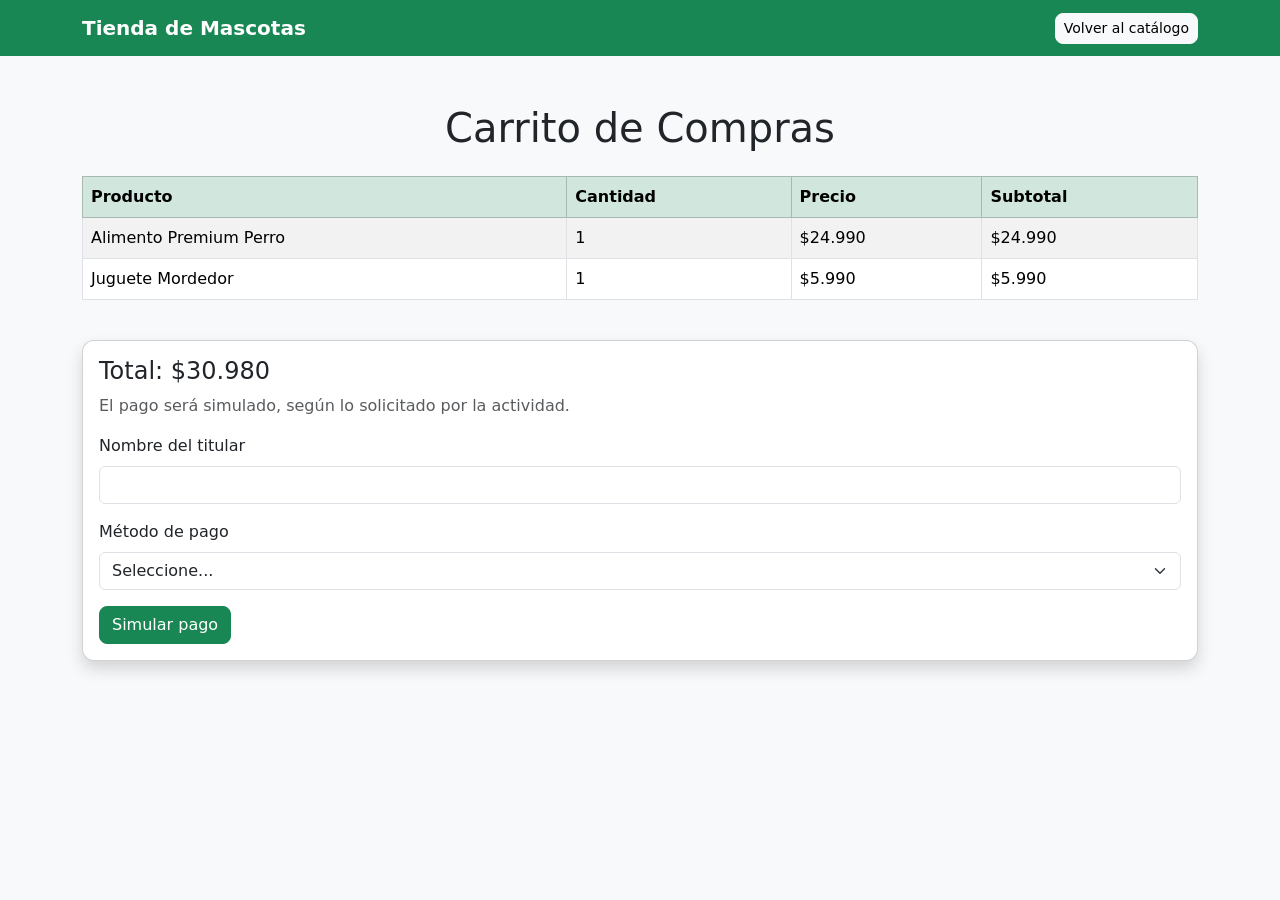
==== pages/carrito.html @ 1ff8a589 "se finaliza gran parte del programa" ====
<!DOCTYPE html>
<html lang="es">
<head>
    <meta charset="UTF-8">
    <meta name="viewport" content="width=device-width, initial-scale=1.0">
    <title>Carrito</title>

    <link href="https://cdn.jsdelivr.net/npm/bootstrap@5.3.3/dist/css/bootstrap.min.css" rel="stylesheet">
    <link rel="stylesheet" href="../css/styles.css">
</head>
<body>

<nav class="navbar navbar-expand-lg navbar-dark bg-success">
    <div class="container">
        <a class="navbar-brand" href="../index.html">Tienda de Mascotas</a>
        <a class="btn btn-light btn-sm" href="catalogo.html">Volver al catálogo</a>
    </div>
</nav>

<main class="container my-5">
    <h1 class="text-center mb-4">Carrito de Compras</h1>

    <div class="table-responsive">
        <table class="table table-bordered table-striped align-middle">
            <thead class="table-success">
            <tr>
                <th>Producto</th>
                <th>Cantidad</th>
                <th>Precio</th>
                <th>Subtotal</th>
            </tr>
            </thead>
            <tbody>
            <tr>
                <td>Alimento Premium Perro</td>
                <td>1</td>
                <td>$24.990</td>
                <td>$24.990</td>
            </tr>
            <tr>
                <td>Juguete Mordedor</td>
                <td>1</td>
                <td>$5.990</td>
                <td>$5.990</td>
            </tr>
            </tbody>
        </table>
    </div>

    <div class="card shadow mt-4">
        <div class="card-body">
            <h4>Total: $30.980</h4>
            <p class="text-muted">
                El pago será simulado, según lo solicitado por la actividad.
            </p>

            <form id="pagoForm">
                <div class="mb-3">
                    <label class="form-label">Nombre del titular</label>
                    <input type="text" id="titularPago" class="form-control" required>
                </div>

                <div class="mb-3">
                    <label class="form-label">Método de pago</label>
                    <select id="metodoPago" class="form-select" required>
                        <option value="">Seleccione...</option>
                        <option value="debito">Débito</option>
                        <option value="credito">Crédito</option>
                        <option value="transferencia">Transferencia</option>
                    </select>
                </div>

                <button type="submit" class="btn btn-success">Simular pago</button>
            </form>
        </div>
    </div>
</main>

<script src="../js/main.js"></script>
</body>
</html>
---- css/styles.css ----
body {
    background-color: #f8f9fa;
}

.card {
    border-radius: 12px;
}

.navbar-brand {
    font-weight: bold;
}

.card-img-top {
    height: 220px;
    object-fit: cover;
}

.btn {
    border-radius: 8px;
}

footer {
    margin-top: 40px;
}

@media (max-width: 576px) {
    h1 {
        font-size: 1.8rem;
    }

    .navbar .btn {
        margin-top: 6px;
    }
}
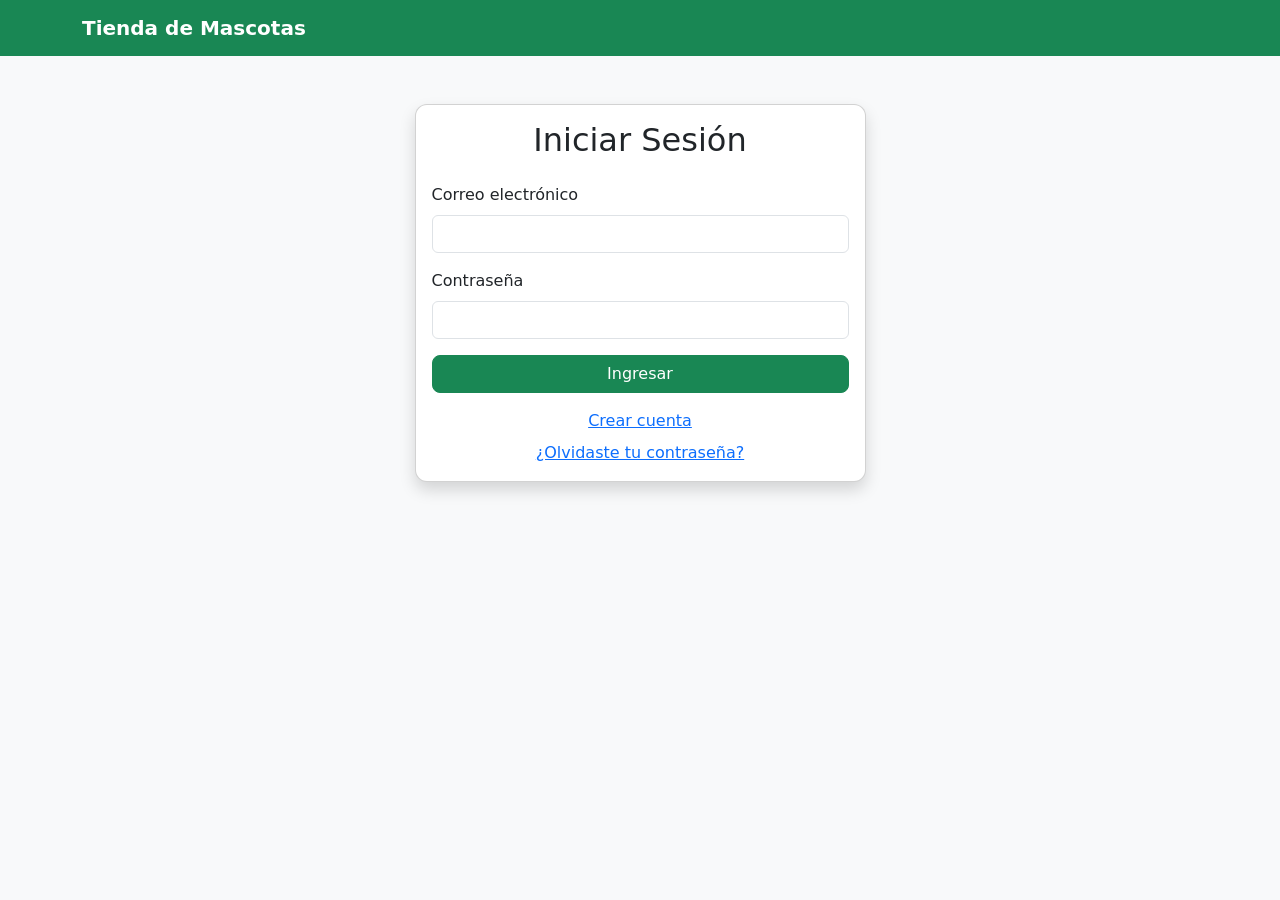
==== commit 263263d6: "commit arregla bugs" ====
--- a/pages/carrito.html
+++ b/pages/carrito.html
@@ -20,58 +20,52 @@
 <main class="container my-5">
     <h1 class="text-center mb-4">Carrito de Compras</h1>
 
-    <div class="table-responsive">
-        <table class="table table-bordered table-striped align-middle">
-            <thead class="table-success">
-            <tr>
-                <th>Producto</th>
-                <th>Cantidad</th>
-                <th>Precio</th>
-                <th>Subtotal</th>
-            </tr>
-            </thead>
-            <tbody>
-            <tr>
-                <td>Alimento Premium Perro</td>
-                <td>1</td>
-                <td>$24.990</td>
-                <td>$24.990</td>
-            </tr>
-            <tr>
-                <td>Juguete Mordedor</td>
-                <td>1</td>
-                <td>$5.990</td>
-                <td>$5.990</td>
-            </tr>
-            </tbody>
-        </table>
+    <div id="carritoVacio" class="alert alert-warning text-center d-none">
+        El carrito está vacío.
     </div>
 
-    <div class="card shadow mt-4">
-        <div class="card-body">
-            <h4>Total: $30.980</h4>
-            <p class="text-muted">
-                El pago será simulado, según lo solicitado por la actividad.
-            </p>
+    <div id="carritoContenido" class="d-none">
+        <div class="table-responsive">
+            <table class="table table-bordered table-striped align-middle">
+                <thead class="table-success">
+                <tr>
+                    <th>Producto</th>
+                    <th>Cantidad</th>
+                    <th>Precio</th>
+                    <th>Subtotal</th>
+                    <th>Acción</th>
+                </tr>
+                </thead>
+                <tbody id="tablaCarrito"></tbody>
+            </table>
+        </div>
 
-            <form id="pagoForm">
-                <div class="mb-3">
-                    <label class="form-label">Nombre del titular</label>
-                    <input type="text" id="titularPago" class="form-control" required>
-                </div>
+        <div class="card shadow mt-4">
+            <div class="card-body">
+                <h4 id="totalCarrito">Total: $0</h4>
+                <p class="text-muted">
+                    El pago será simulado, según lo solicitado por la actividad.
+                </p>
 
-                <div class="mb-3">
-                    <label class="form-label">Método de pago</label>
-                    <select id="metodoPago" class="form-select" required>
-                        <option value="">Seleccione...</option>
-                        <option value="debito">Débito</option>
-                        <option value="credito">Crédito</option>
-                        <option value="transferencia">Transferencia</option>
-                    </select>
-                </div>
+                <form id="pagoForm">
+                    <div class="mb-3">
+                        <label class="form-label">Nombre del titular</label>
+                        <input type="text" id="titularPago" class="form-control" required>
+                    </div>
 
-                <button type="submit" class="btn btn-success">Simular pago</button>
-            </form>
+                    <div class="mb-3">
+                        <label class="form-label">Método de pago</label>
+                        <select id="metodoPago" class="form-select" required>
+                            <option value="">Seleccione...</option>
+                            <option value="debito">Débito</option>
+                            <option value="credito">Crédito</option>
+                            <option value="transferencia">Transferencia</option>
+                        </select>
+                    </div>
+
+                    <button type="submit" class="btn btn-success">Simular pago</button>
+                </form>
+            </div>
         </div>
     </div>
 </main>
--- a/css/styles.css
+++ b/css/styles.css
@@ -31,4 +31,17 @@
     .navbar .btn {
         margin-top: 6px;
     }
+}
+html, body {
+    height: 100%;
+}
+
+body {
+    min-height: 100vh;
+    display: flex;
+    flex-direction: column;
+}
+
+main, header {
+    flex: 1;
 }
